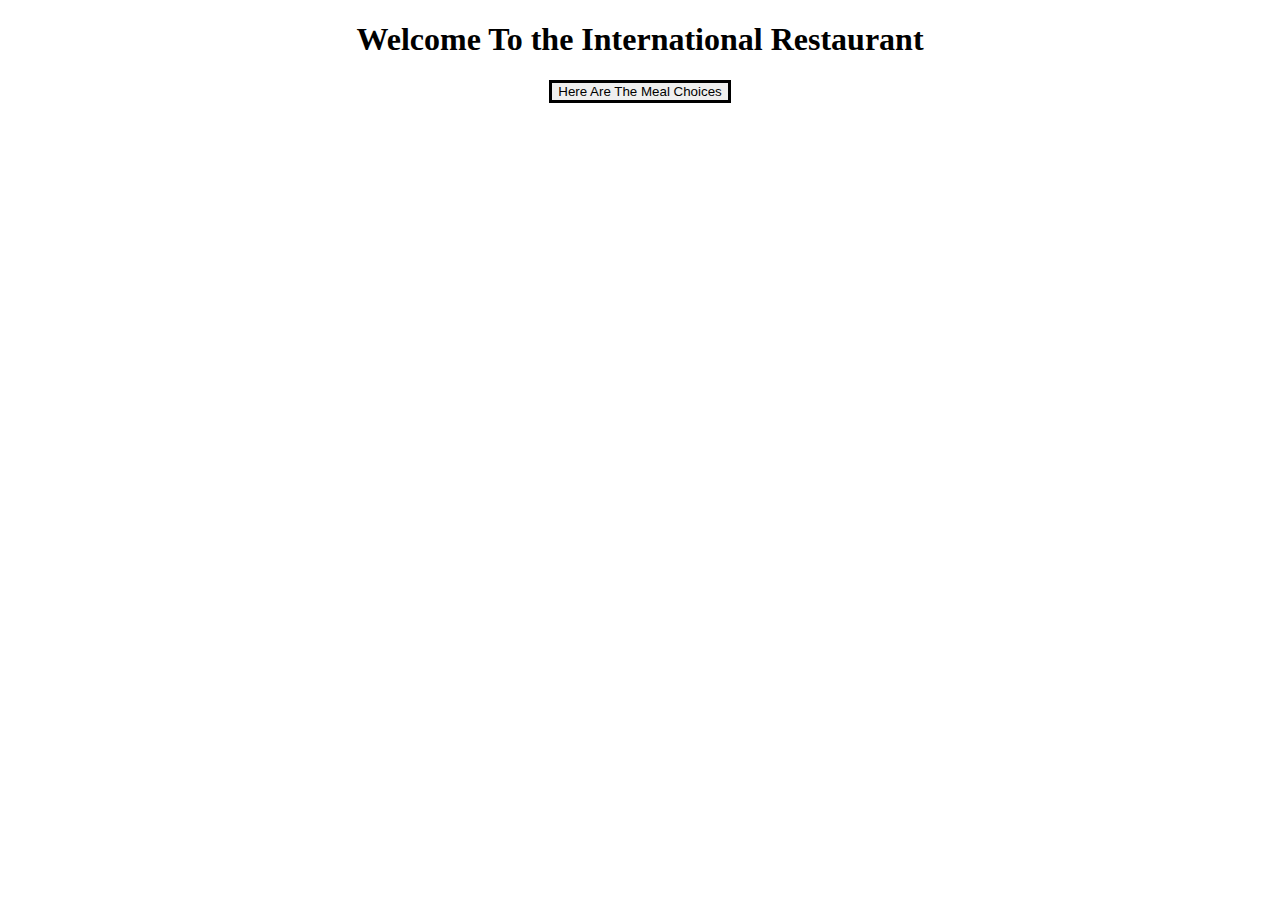
==== index.html @ a32a267b "updated files" ====
<!DOCTYPE html>
<html lang="en">
	<head>
    	<meta charset="utf-8">
    	<meta name="description" content="This is where your description goes">
    	<meta name="keywords" content="one, two, three">

		<title>Welcome To The International Restaurant</title>

		<!-- external CSS link -->
		<link rel="stylesheet" href="style.css">
	</head>
	<body>
		<header>
			<h1>Welcome To the International Restaurant</h1>

			<!-- <h2>Take A Look At The Meals on Our Menu</h2> -->
		</header>
		
		<section>
			<button type="button">Here Are The Meal Choices</button>
			<!-- <h2 id="category-label">Category: </h2> -->
			<h2 id="category"> </h2>
			
			<!-- Meal Heading -->
			<h3 id="meal-name"></h3>

			<!-- Where did the meal come from? -->
			<h3 id="origin"> </h3>
			<img src="" alt="">

			<h3 id="how-to"> </h3>

			<!-- <h3 class="instruct-heading"></h3> -->
		</section>

		<section class="meal-instructions">
			<h4 id="instructions"> </h4>
		</section>

		<!-- <section class="ingredients">
			<h3 id="whats-needed"> </h3>
			<ul>
				
			</ul>
		</section> -->

		<!-- <input type="text" placeholder="Search" name="" value="">  -->
		

        <!-- <h1>
            Testing 123...
        </h1>

        <p>API Loading in.....</p>
        <p>Andddd BAMM!</p>

		
        <h2>Name</h2>
        <img src="" alt="">
        <h3>Instructions</h3> -->
        <!-- <img src="https://images.dog.ceo/breeds/spaniel-blenheim/n02086646_45.jpg" alt="dog-pic"> -->

		

		<script type="text/javascript" src="js/meals.js"></script>
	</body>
</html>
---- style.css ----
/* body{
    display: flex;

} */

h1{
    width: 100%;
    /* display: flex; */
    text-align: center;
    color: black;

}
h2{
    width: 100%;
    text-align: center;
    color: black;
}

section{
    text-align: center;
    width: 100%;
    /* display: flex; */
}
section > button{
    border: 3px solid black;
}
img{
    height: 400px;
    /* width: 400px; */
    /* display: flex; */
}

.meal-instructions{
    display: flex;
    flex-wrap: wrap;
    /* width: 100%; */
}
/* button{
    display: flex;
    align-items: center;
  
    
    
} */

/* img{
    height: 400px;
} */
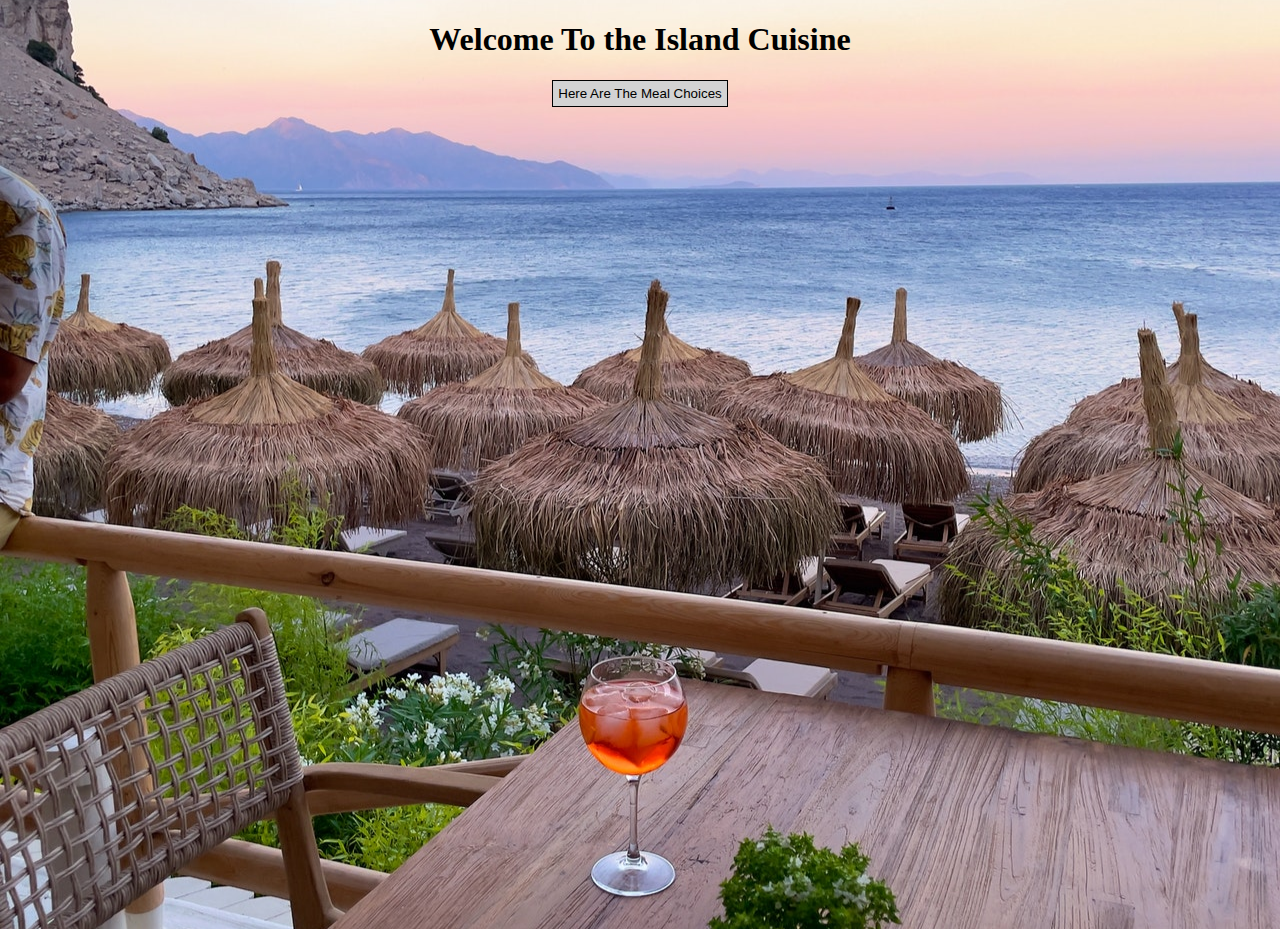
==== commit 1ee713b2: "updated randompicker files" ====
--- a/index.html
+++ b/index.html
@@ -5,14 +5,17 @@
     	<meta name="description" content="This is where your description goes">
     	<meta name="keywords" content="one, two, three">
 
-		<title>Welcome To The International Restaurant</title>
+		<title>Welcome To The Island Cuisine</title>
 
 		<!-- external CSS link -->
 		<link rel="stylesheet" href="style.css">
 	</head>
 	<body>
+		<!-- <div class="bg">
+			<img class="whole-background" src="images/restaurant-background3.jpg" alt="restaurant-bg">
+		</div> -->
 		<header>
-			<h1>Welcome To the International Restaurant</h1>
+			<h1>Welcome To the Island Cuisine</h1>
 
 			<!-- <h2>Take A Look At The Meals on Our Menu</h2> -->
 		</header>
@@ -27,16 +30,15 @@
 
 			<!-- Where did the meal come from? -->
 			<h3 id="origin"> </h3>
-			<img src="" alt="">
+			<img class="api-image" src="" alt="">
 
 			<h3 id="how-to"> </h3>
 
-			<!-- <h3 class="instruct-heading"></h3> -->
+			<!-- Meal instructions -->
+			<h4 id="instructions"> </h4>
 		</section>
 
-		<section class="meal-instructions">
-			<h4 id="instructions"> </h4>
-		</section>
+		
 
 		<!-- <section class="ingredients">
 			<h3 id="whats-needed"> </h3>
--- a/style.css
+++ b/style.css
@@ -1,48 +1,53 @@
-/* body{
-    display: flex;
 
-} */
+body{
+    background-image: url('images/restaurant-background3.jpg');
+    background-size: cover;
+    background-repeat: no-repeat;
+    background-position: center;
+    height: 100vh
+
+    /* height: auto; */
+    
+}
 
 h1{
-    width: 100%;
+    /* width: 100%; */
     /* display: flex; */
     text-align: center;
-    color: black;
+    
 
 }
 h2{
     width: 100%;
     text-align: center;
-    color: black;
+    
 }
 
 section{
     text-align: center;
-    width: 100%;
+    /* width: 100%; */
+    
     /* display: flex; */
 }
 section > button{
-    border: 3px solid black;
+    border: 1px solid black;
+    background-color: lightgrey;
+    color: black;
+    padding: 5px;
 }
 img{
-    height: 400px;
-    /* width: 400px; */
-    /* display: flex; */
+    height: 500px;
 }
 
-.meal-instructions{
-    display: flex;
-    flex-wrap: wrap;
-    /* width: 100%; */
+/* Instructions styling */
+#instructions{
+    /* border: 1px solid black; */
+    background-color: white;
 }
-/* button{
-    display: flex;
-    align-items: center;
-  
-    
-    
-} */
 
-/* img{
-    height: 400px;
-} */+@media (min-height: 100px){
+    body{
+       background-size: cover;
+       background-position: center;
+    }
+}